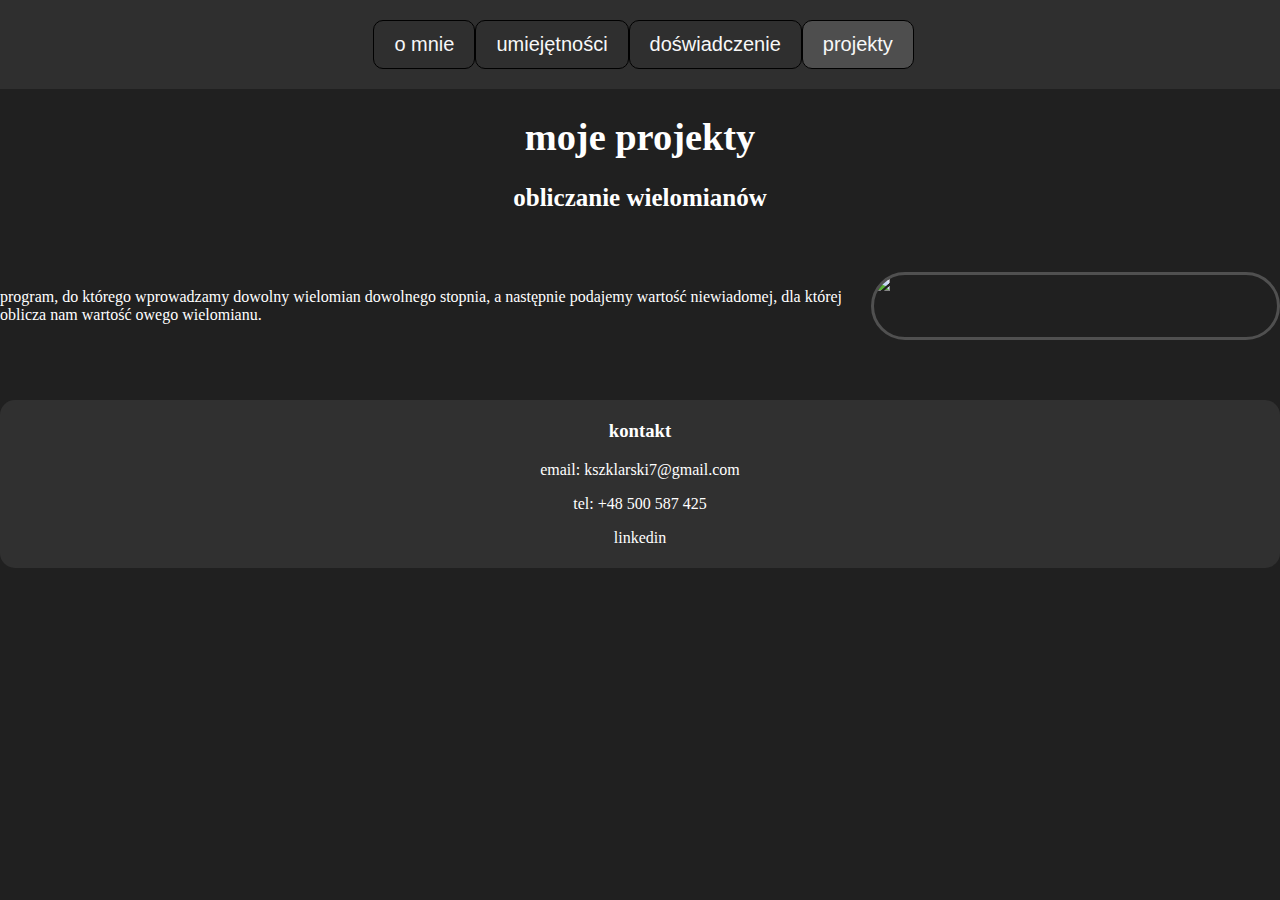
==== my_projects.html @ b8f978e3 "commit" ====
<!DOCTYPE html>
<html lang="en">
<head>
    <meta charset="UTF-8">
    <meta name="viewport" content="width=device-width, initial-scale=1.0">
    <title>projekty</title>
    <link rel="icon" type="image/x-icon" href="favicon.ico">
    <link rel="stylesheet" href="style.css">
</head>
<body bgcolor="202020">
    <div class="button-group">
        <a href="index.html"><button class="button">o mnie</button></a>
        <a href="my_skills.html"><button class="button">umiejętności</button></a>
        <a href="my_work.html"><button class="button">doświadczenie</button></a>
        <a href="my_projects.html"><button class="button" style="background-color: #505050;">projekty</button></a>
    </div>

    <h1 class="white title" align="center">moje projekty</h1>

    <p class="white" style="font-size: 25px;" align="center"><b>obliczanie wielomianów</b></p>
    <div style="display: flex; margin-top: 60px;" class="white">
        <p class="text-photo">program, do którego wprowadzamy dowolny wielomian dowolnego stopnia, a następnie podajemy wartość niewiadomej, dla której oblicza nam wartość owego wielomianu.</p>
        <img src="wielomiany.png" style="width: 40vw; border: #505050 3px solid; border-radius: 40px;">
    </div>

    <footer style="padding-top: 60px">
        <div class="container" align="center">
            <h3>kontakt</h3>
            <p>email: kszklarski7@gmail.com</p>
            <p>tel: +48 500 587 425</p>
            <p>linkedin</p>
            
        </div>
    </footer>
</body>
</html>
---- style.css ----
body{
    margin: 0;
}

.center
{
    display: block;
    margin-right: auto;
    margin-left: auto;
    width: 60%;
}

.white
{
    color: white;
}

.max_width
{
    margin-right: auto;
    margin-left: auto;
    max-width: 80%;
    font-size: 18px;
}

.button {
    padding:12px 20px; 
    border: 1px solid black;
    border-radius: 10px; 
    background-color: #303030; 
    color: #fff; 
    text-align: center; 
    text-decoration: none; 
    font-size: 20px; 
    cursor: pointer; 
    float: left; 
    text-wrap: nowrap;
} 

.button-group{
    position: sticky;
    padding: 20px;
    top: 0px;
    background-color: #303030;
    opacity: 0.97;
    display: flex;
    align-items: right;
    justify-content: center;
    padding-right: 1%;   ;
    overflow-x: auto;
    overflow-y: hidden;
}

.button:hover{
    background-color: #505050;
}

.container{
    padding-top: 1px;
    padding-bottom: 5px;
    background-color: #303030;
    color: white;
    border-radius: 15px;

}

.photo{
    display: block;
    margin-left: auto;
    margin-right: 1%;
    width: 50%;
    height: 50%;
    border-radius: 4%;

}

.header{
    font-size:6vw ;
    margin-left: 7%;
}

.title{
    font-size: 3vw;
}

div.scroll {
    margin: 20px auto;
    padding: 15px;
    background-color: #e7f0e9;
    width: 80%;
    max-width: 600px;
    overflow-x: auto;
    overflow-y: hidden;
    white-space: nowrap;
    border: 1px solid #ddd;
    border-radius: 8px;
    box-shadow: 0 4px 8px rgba(0, 0, 0, 0.1);
    font-size: 1rem;
    line-height: 1.6;
}
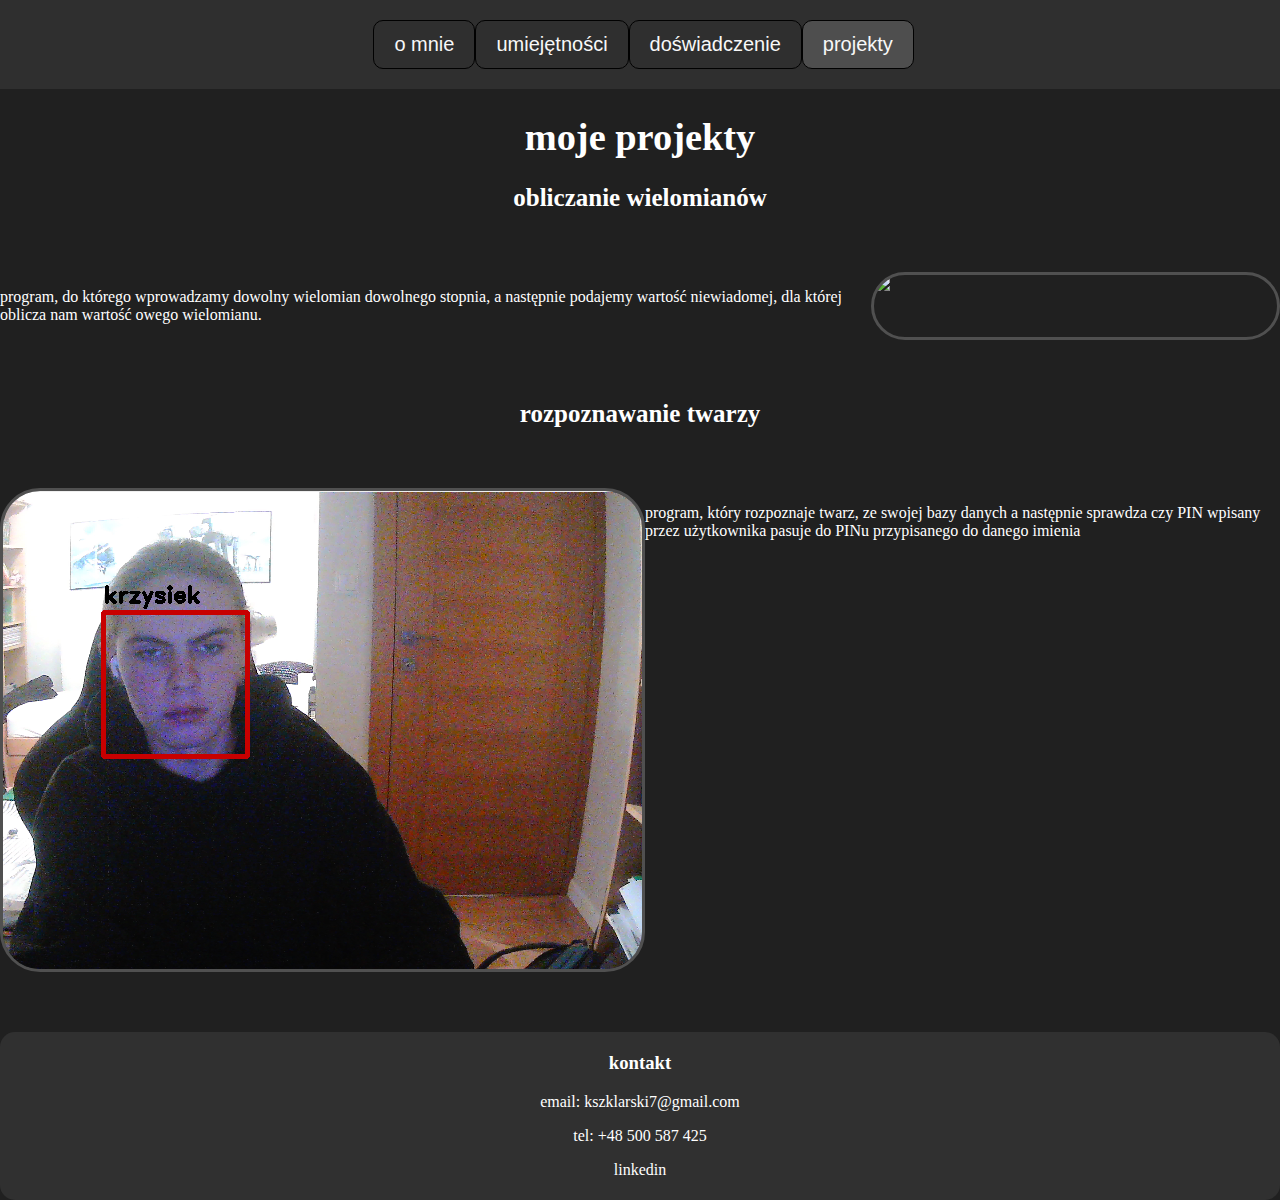
==== commit c05b64b4: "7.12.2024" ====
--- a/my_projects.html
+++ b/my_projects.html
@@ -23,6 +23,12 @@
         <img src="wielomiany.png" style="width: 40vw; border: #505050 3px solid; border-radius: 40px;">
     </div>
 
+    <p class="white" style="font-size: 25px; margin-top: 60px" align="center"><b>rozpoznawanie twarzy</b></p>
+    <div style="display: flex; margin-top: 60px;" class="white">
+        <img src="face_rec.png" style="width: 50vw; border: #505050 3px solid; border-radius: 40px;" >
+        <p class="text-photo">program, który rozpoznaje twarz, ze swojej bazy danych a następnie sprawdza czy PIN wpisany przez użytkownika pasuje do PINu przypisanego do danego imienia</p>
+    </div>
+
     <footer style="padding-top: 60px">
         <div class="container" align="center">
             <h3>kontakt</h3>
